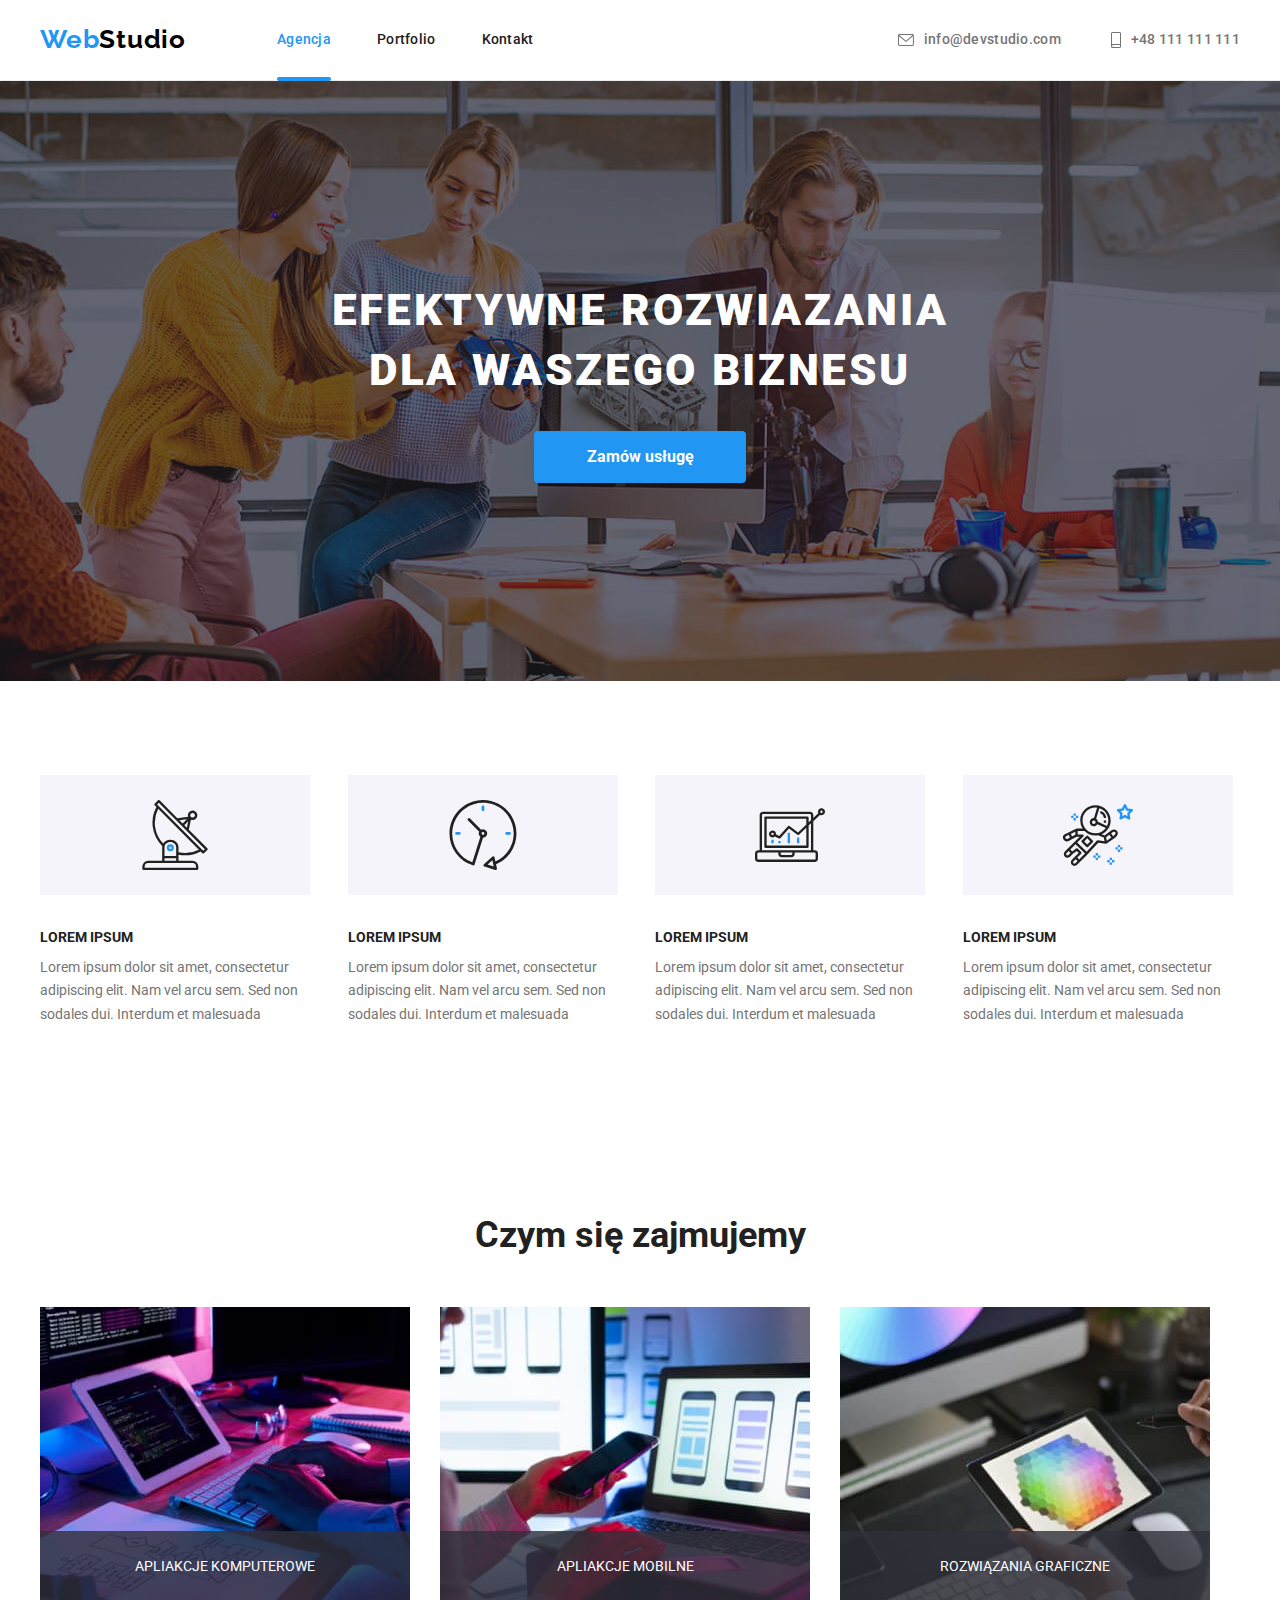
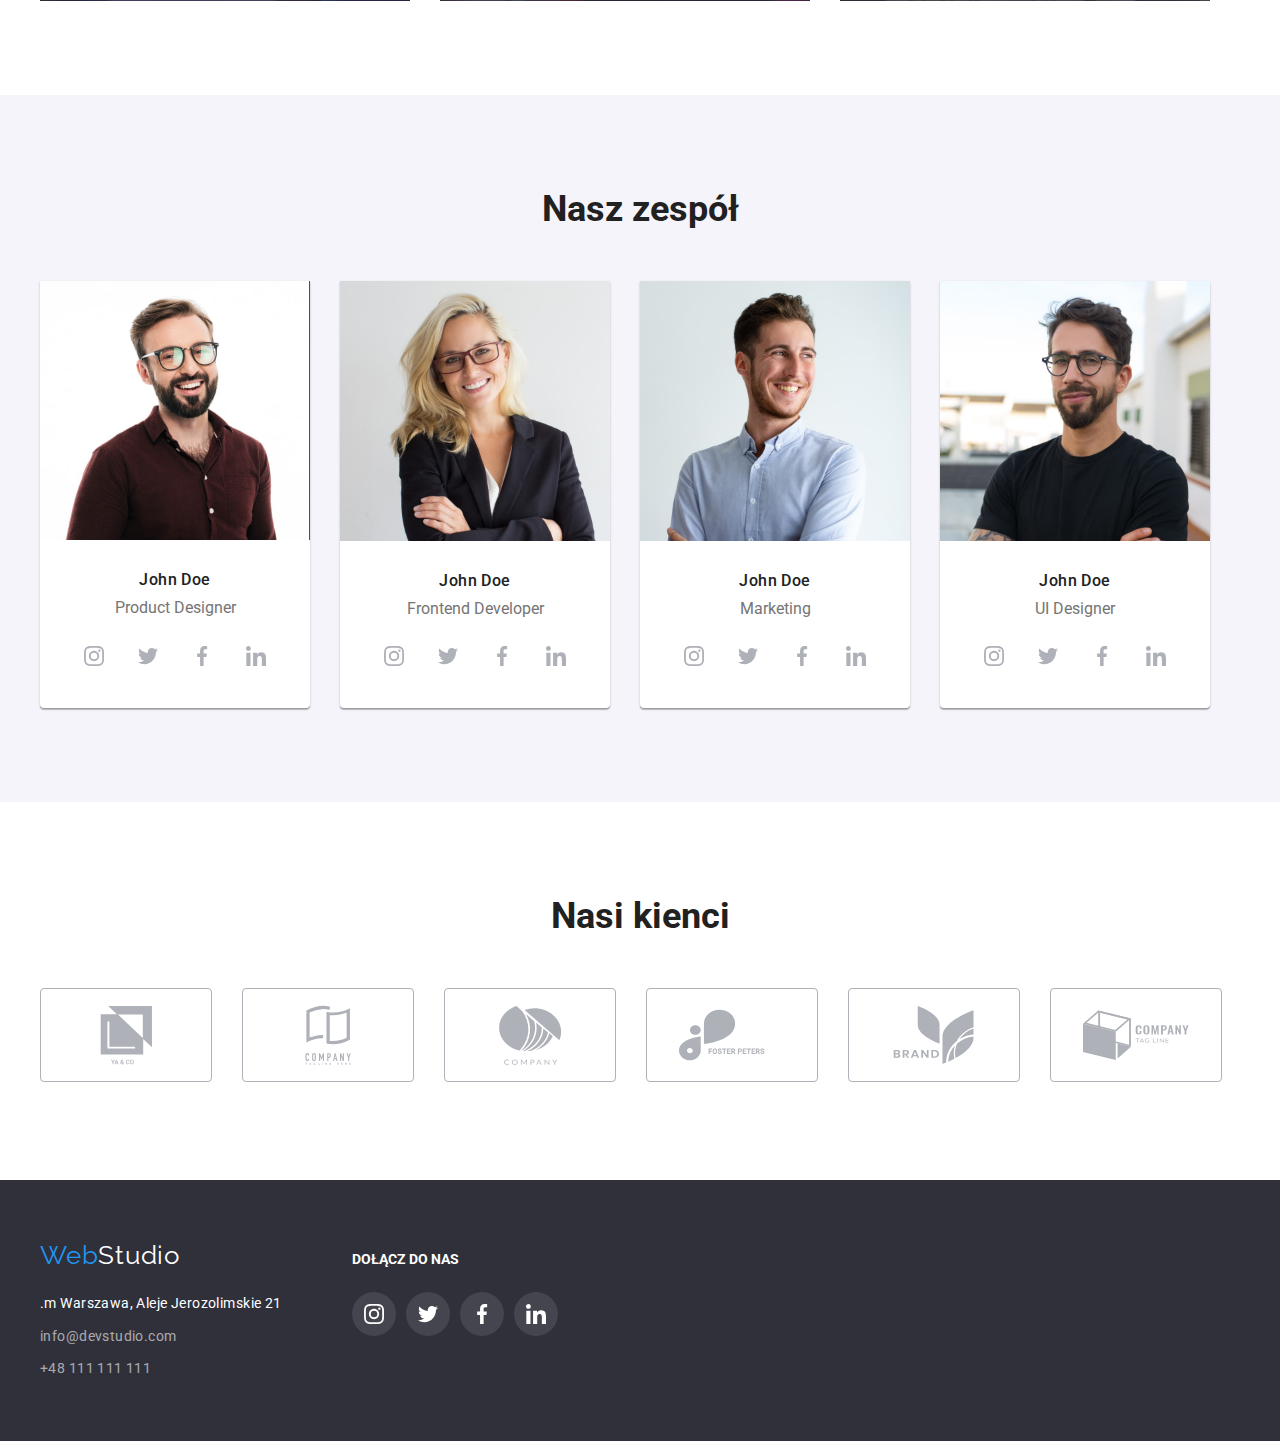
==== index.html @ 59abcddb "add files" ====
<!DOCTYPE html>
<html lang="pl">
  <head>
    <meta charset="UTF-8" />
    <meta http-equiv="X-UA-Compatible" content="IE=edge" />
    <meta name="viewport" content="width=device-width, initial-scale=1.0" />
    <title>Studio</title>
    <link rel="preconnect" href="https://fonts.googleapis.com" />
    <link rel="preconnect" href="https://fonts.gstatic.com" crossorigin />
    <link
      href="https://fonts.googleapis.com/css2?family=Raleway:ital,wght@0,700;1,700&family=Roboto:ital,wght@0,400;0,500;0,700;0,900;1,400;1,500;1,700;1,900&display=swap"
      rel="stylesheet"
    />
    <link
      rel="stylesheet"
      href="https://cdnjs.cloudflare.com/ajax/libs/modern-normalize/1.1.0/modern-normalize.css"
      integrity="sha512-Y0MM+V6ymRKN2zStTqzQ227DWhhp4Mzdo6gnlRnuaNCbc+YN/ZH0sBCLTM4M0oSy9c9VKiCvd4Jk44aCLrNS5Q=="
      crossorigin="anonymous"
      referrerpolicy="no-referrer"
    />
    <link rel="stylesheet" href="./css/styles.css" />
  </head>
  <body>
    <header class="header">
      <div class="container">
        <section class="header-section">
          <a href="./index.html" class="header-logo"
            ><span class="logo-blue">Web</span>Studio</a
          >
          <nav>
            <ul class="nav-list">
              <li>
                <a href="./index.html" class="nav-links active-page">Agencja</a>
              </li>
              <li>
                <a href="./potrfolio.html" class="nav-links">Portfolio</a>
              </li>
              <li><a href="#" class="nav-links">Kontakt</a></li>
            </ul>
          </nav>
          <ul class="contact-list">
            <li>
              <a class="header-contact" href="mailto:info@devstudio.com">
                <svg width="16" height="12" class="contact-icon">
                  <use href="./images/icons.svg#icon-envelope"></use>
                </svg>
                info@devstudio.com</a
              >
            </li>
            <li>
              <a class="header-contact" href="tel:+48111111111">
                <svg width="10" height="16" class="contact-icon">
                  <use href="./images/icons.svg#icon-smartphone"></use>
                </svg>
                +48 111 111 111</a
              >
            </li>
          </ul>
        </section>
      </div>
    </header>
    <main>
      <section class="page-title">
        <div class="container">
          <h1 class="title">Efektywne rozwiazania dla waszego biznesu</h1>
          <button type="button" class="main-button" data-modal-open>
            Zamów usługę
          </button>
        </div>
      </section>
      <section class="advantages-section section">
        <div class="container">
          <ul>
            <li>
              <svg width="70" height="70" class="advantages-icon">
                <use href="./images/icons.svg#icon-antenna"></use>
              </svg>
              <h3>LOREM IPSUM</h3>
              <p>
                Lorem ipsum dolor sit amet, consectetur adipiscing elit. Nam vel
                arcu sem. Sed non sodales dui. Interdum et malesuada
              </p>
            </li>
            <li>
              <svg width="70" height="70" class="advantages-icon">
                <use href="./images/icons.svg#icon-clock"></use>
              </svg>
              <h3>LOREM IPSUM</h3>
              <p>
                Lorem ipsum dolor sit amet, consectetur adipiscing elit. Nam vel
                arcu sem. Sed non sodales dui. Interdum et malesuada
              </p>
            </li>
            <li>
              <svg width="70" height="70" class="advantages-icon">
                <use href="./images/icons.svg#icon-diagram"></use>
              </svg>
              <h3>LOREM IPSUM</h3>
              <p>
                Lorem ipsum dolor sit amet, consectetur adipiscing elit. Nam vel
                arcu sem. Sed non sodales dui. Interdum et malesuada
              </p>
            </li>
            <li>
              <svg width="70" height="70" class="advantages-icon">
                <use href="./images/icons.svg#icon-astronaut"></use>
              </svg>
              <h3>LOREM IPSUM</h3>
              <p>
                Lorem ipsum dolor sit amet, consectetur adipiscing elit. Nam vel
                arcu sem. Sed non sodales dui. Interdum et malesuada
              </p>
            </li>
          </ul>
        </div>
      </section>
      <section class="service-section section">
        <div class="container">
          <h2>Czym się zajmujemy</h2>
          <ul>
            <li>
              <img
                src="./images/img.jpg"
                alt="Biurko programisty z klawiaturą i tabletem"
              />
              <p>Apliakcje komputerowe</p>
            </li>
            <li>
              <img
                src="./images/img2.jpg"
                alt="Stanowisko programaisty z smartfonem i laptopem"
              />
              <p>Apliakcje mobilne</p>
            </li>
            <li>
              <img
                src="./images/img3.jpg"
                alt="Biurko programisty z tabletem graficznym"
              />
              <p>Rozwiązania graficzne</p>
            </li>
          </ul>
        </div>
      </section>
      <section class="team-section section">
        <div class="container">
          <h2>Nasz zespół</h2>
          <ul class="team-members">
            <li>
              <figure>
                <img src="./images/img4.jpg" alt="Stockowe zdjęcie mężczyzny" />
                <figcaption>
                  <h4>John Doe</h4>
                  <p>Product Designer</p>
                  <ul class="social-icon">
                    <li>
                      <svg width="20" height="20">
                        <use href="./images/icons.svg#icon-instagram"></use>
                      </svg>
                    </li>
                    <li>
                      <svg width="20" height="20">
                        <use href="./images/icons.svg#icon-twitter"></use>
                      </svg>
                    </li>
                    <li>
                      <svg width="20" height="20">
                        <use href="./images/icons.svg#icon-facebook"></use>
                      </svg>
                    </li>
                    <li>
                      <svg width="20" height="20">
                        <use href="./images/icons.svg#icon-linkedin"></use>
                      </svg>
                    </li>
                  </ul>
                </figcaption>
              </figure>
            </li>
            <li>
              <figure>
                <img src="./images/img5.jpg" alt="Stockowe zdjęcie kobiety" />
                <figcaption>
                  <h4>John Doe</h4>
                  <p>Frontend Developer</p>
                  <ul class="social-icon">
                    <li>
                      <svg width="20" height="20">
                        <use href="./images/icons.svg#icon-instagram"></use>
                      </svg>
                    </li>
                    <li>
                      <svg width="20" height="20">
                        <use href="./images/icons.svg#icon-twitter"></use>
                      </svg>
                    </li>
                    <li>
                      <svg width="20" height="20">
                        <use href="./images/icons.svg#icon-facebook"></use>
                      </svg>
                    </li>
                    <li>
                      <svg width="20" height="20">
                        <use href="./images/icons.svg#icon-linkedin"></use>
                      </svg>
                    </li>
                  </ul>
                </figcaption>
              </figure>
            </li>
            <li>
              <figure>
                <img src="./images/img6.jpg" alt="Stockowe zdjęcie mężczyzny" />
                <figcaption>
                  <h4>John Doe</h4>
                  <p>Marketing</p>
                  <ul class="social-icon">
                    <li>
                      <svg width="20" height="20">
                        <use href="./images/icons.svg#icon-instagram"></use>
                      </svg>
                    </li>
                    <li>
                      <svg width="20" height="20">
                        <use href="./images/icons.svg#icon-twitter"></use>
                      </svg>
                    </li>
                    <li>
                      <svg width="20" height="20">
                        <use href="./images/icons.svg#icon-facebook"></use>
                      </svg>
                    </li>
                    <li>
                      <svg width="20" height="20">
                        <use href="./images/icons.svg#icon-linkedin"></use>
                      </svg>
                    </li>
                  </ul>
                </figcaption>
              </figure>
            </li>
            <li>
              <figure>
                <img src="./images/img7.jpg" alt="Stockowe zdjęcie mężczyzny" />
                <figcaption>
                  <h4>John Doe</h4>
                  <p>UI Designer</p>
                  <ul class="social-icon">
                    <li>
                      <svg width="20" height="20">
                        <use href="./images/icons.svg#icon-instagram"></use>
                      </svg>
                    </li>
                    <li>
                      <svg width="20" height="20">
                        <use href="./images/icons.svg#icon-twitter"></use>
                      </svg>
                    </li>
                    <li>
                      <svg width="20" height="20">
                        <use href="./images/icons.svg#icon-facebook"></use>
                      </svg>
                    </li>
                    <li>
                      <svg width="20" height="20">
                        <use href="./images/icons.svg#icon-linkedin"></use>
                      </svg>
                    </li>
                  </ul>
                </figcaption>
              </figure>
            </li>
          </ul>
        </div>
      </section>
      <section class="client-section section">
        <div class="container">
          <h2>Nasi kienci</h2>
          <ul>
            <li>
              <svg width="106" height="60" class="client-icon">
                <use href="./images/icons.svg#icon-client1"></use>
              </svg>
            </li>
            <li>
              <svg width="106" height="60" class="client-icon">
                <use href="./images/icons.svg#icon-client2"></use>
              </svg>
            </li>
            <li>
              <svg width="106" height="60" class="client-icon">
                <use href="./images/icons.svg#icon-client3"></use>
              </svg>
            </li>
            <li>
              <svg width="106" height="60" class="client-icon">
                <use href="./images/icons.svg#icon-client4"></use>
              </svg>
            </li>
            <li>
              <svg width="106" height="60" class="client-icon">
                <use href="./images/icons.svg#icon-client5"></use>
              </svg>
            </li>
            <li>
              <svg width="106" height="60" class="client-icon">
                <use href="./images/icons.svg#icon-client6"></use>
              </svg>
            </li>
          </ul>
        </div>
      </section>
    </main>
    <footer class="footer">
      <div class="container">
        <ul class="footer-items">
          <li>
            <a href="/index.html" class="footer-logo"
              ><span class="logo-blue">Web</span>Studio</a
            >
            <address>
              <p>.m Warszawa, Aleje Jerozolimskie 21</p>
              <p>
                <a class="footer-link" href="mailto:info@devstudio.com"
                  >info@devstudio.com</a
                >
              </p>
              <p>
                <a class="footer-link" href="tel:+48111111111"
                  >+48 111 111 111</a
                >
              </p>
            </address>
          </li>
          <li>
            <h5>Dołącz do nas</h5>
            <ul class="footer-icon">
              <li>
                <svg width="20" height="20">
                  <use href="./images/icons.svg#icon-instagram"></use>
                </svg>
              </li>
              <li>
                <svg width="20" height="20">
                  <use href="./images/icons.svg#icon-twitter"></use>
                </svg>
              </li>
              <li>
                <svg width="20" height="20">
                  <use href="./images/icons.svg#icon-facebook"></use>
                </svg>
              </li>
              <li>
                <svg width="20" height="20">
                  <use href="./images/icons.svg#icon-linkedin"></use>
                </svg>
              </li>
            </ul>
          </li>
        </ul>
      </div>
    </footer>
    <div class="backdrop is-hidden" data-modal>
      <div class="modal">
        <button type="button" class="modal-close" data-modal-close>
          &#10006
        </button>
      </div>
    </div>
    <script src="./js/modal.js"></script>
  </body>
</html>
---- css/styles.css ----
* {
  box-sizing: content-box;
}

:root {
  --main-color: #212121;
  --active-color: #2196f3;
  --bg-color: #2f303a;
  --button-color: #f5f4fa;
  --p-color: #757575;
  --section-color: #f5f4fa;
  --border-color: #ececec;
  --card-bg: #fff;
  --text-color: #fff;
  --pic-border: #eeeeee;
  --logo-color: #000;
  --contact-color: rgba(255, 255, 255, 0.6);
  --icon-color: #afb1b8;
}

body {
  font-family: "Roboto", sans-serif;
  color: var(--main-color);
  font-size: 16px;
}

ul {
  padding: 0;
  margin: 0;
  list-style: none;
}

h1,
h2,
h3,
h4,
p {
  margin: 0;
}

.container {
  max-width: 1200px;
  margin: 0 auto;
  padding: 0 15px;
}

.section {
  padding-top: 94px;
  padding-bottom: 94px;
}

/* header start */

.header {
  border-bottom: 1px solid var(--border-color);
}

.header-section {
  display: flex;
  align-items: center;
  justify-content: space-between;
  padding: 24px 0 25px;
}

.header-logo {
  font-family: "Raleway", sans-serif;
  color: var(--logo-color);
  text-decoration: none;
  font-weight: 700;
  font-size: 26px;
  line-height: 1.2;
  letter-spacing: 0.03em;
  flex-grow: 1;
}
.logo-blue {
  color: #2196f3;
}

.nav-list {
  display: flex;
  flex-grow: 1;
}

.nav-list li:not(:last-child) {
  padding-right: 46px;
}

.nav-links {
  text-decoration: none;
  color: inherit;
  font-weight: 500;
  font-size: 14px;
  line-height: 1.17;
  letter-spacing: 0.02em;
}

.nav-links:hover,
.nav-links:focus {
  color: var(--active-color);
  cursor: pointer;
  transition: color 250ms cubic-bezier(0.4, 0, 0.2, 1);
}

.contact-list {
  text-align: right;
  flex-grow: 4;
  display: flex;
  justify-content: flex-end;
}

.contact-list li:not(:last-child) {
  padding-right: 50px;
}

.header-contact {
  text-decoration: none;
  color: var(--p-color);
  font-weight: 500;
  font-size: 14px;
  line-height: 1.17;
  letter-spacing: 0.02em;
  fill: var(--p-color);
  display: flex;
  align-items: center;
}

.contact-icon {
  padding-right: 10px;
}

.header-contact:hover,
.header-contact:focus {
  fill: var(--active-color);
  color: var(--active-color);
  transition: color 250ms cubic-bezier(0.4, 0, 0.2, 1),
    fill 250ms cubic-bezier(0.4, 0, 0.2, 1);
}

.active-page {
  color: var(--active-color);
  position: relative;
}

.active-page::after {
  display: block;
  content: "";
  width: 100%;
  height: 4px;
  background-color: var(--active-color);
  border-radius: 2px;
  position: absolute;
  top: 46px;
}

/* header end */

/* footer start */
.footer {
  background-color: var(--bg-color);
  color: var(--text-color);
  font-size: 14px;
  line-height: 1.71;
}

.footer-items {
  display: flex;
  align-items: baseline;
  gap: 70px;
}

.footer-items h5 {
  text-transform: uppercase;
  font-weight: 700;
  font-size: 14px;
  margin-bottom: 20px;
}

.footer-logo {
  display: block;
  text-decoration: none;
  color: var(--text-color);
  font-family: "Raleway", sans-serif;
  font-size: 26px;
  line-height: 1.2;
  letter-spacing: 0.03em;
  padding-top: 60px;
}

.footer address {
  font-style: normal;
  letter-spacing: 0.03em;
  padding-top: 20px;
  padding-bottom: 60px;
}

.footer-link {
  text-decoration: none;
  color: var(--contact-color);
  display: block;
  padding-top: 9px;
}

.footer-link:hover,
.footer-link:focus {
  color: var(--active-color);
  transition: color 250ms cubic-bezier(0.4, 0, 0.2, 1);
}

.footer-icon {
  display: flex;
  gap: 10px;
}

.footer-icon li {
  display: flex;
  gap: 10px;
  fill: var(--card-bg);
  padding: 12px;
  border: 0px solid rgba(255, 255, 255, 0.1);
  background-color: rgba(255, 255, 255, 0.1);
  border-radius: 50%;
}

.footer-icon li:hover,
.footer-icon li:active {
  border: 0px solid var(--active-color);
  border-radius: 50%;
  background-color: #2196f3;
  fill: var(--card-bg);
  transition: background-color 250ms cubic-bezier(0.4, 0, 0.2, 1);
}

/* footer end */

/* index main start */
.page-title {
  background-color: var(--bg-color);
  background-image: linear-gradient(
      to top,
      rgba(47, 48, 58, 0.4),
      rgba(47, 48, 58, 0.4)
    ),
    url(../images/bgimg.jpg);

  background-repeat: no-repeat;
  background-position: center;
  height: 600px;
}

.title {
  color: var(--text-color);
  text-align: center;
  font-weight: 900;
  font-size: 44px;
  line-height: 1.36;
  text-transform: uppercase;
  letter-spacing: 0.06em;
  max-width: 700px;
  margin: 0 auto 30px;
  padding-top: 200px;
}

.main-button {
  display: block;
  background-color: var(--active-color);
  color: var(--text-color);
  font: inherit;
  height: 50px;
  width: 200px;
  font-weight: 700;
  cursor: pointer;
  margin: 0 auto;
  border-radius: 4px;
  border: 0;
}

.advantages-section h3 {
  font-weight: 700;
  font-size: 14px;
  line-height: 1.14;
  margin-bottom: 10px;
}

.advantages-section p {
  font-size: 14px;
  line-height: 1.71;
  color: var(--p-color);
}

.advantages-section ul {
  display: flex;
  gap: 30px;
}

.advantages-section li {
  flex-basis: calc((100% - 90px) / 4);
}

.advantages-icon {
  background-color: var(--button-color);
  margin-bottom: 30px;
  padding: 25px 100px;
}

.service-section h2 {
  text-align: center;
  font-weight: 700;
  font-size: 36px;
  line-height: 1.16;
  margin-bottom: 50px;
}

.service-section ul {
  display: flex;
  margin: 0;
  gap: 30px;
}

.service-section img {
  display: block;
  max-width: 370px;
}

.service-section li {
  flex-basis: calc((100%-60px) / 3);
  position: relative;
}

.service-section p {
  position: absolute;
  background-color: rgba(47, 48, 58, 0.8);
  color: var(--card-bg);
  bottom: 0;
  left: 50%;
  width: 100%;
  transform: translate(-50%);
  text-transform: uppercase;
  font-size: 14px;
  padding: 27px 0;
  text-align: center;
}

.team-section {
  background-color: var(--section-color);
}

.team-section img {
  display: block;
  max-width: 270px;
}

.team-section h2 {
  text-align: center;
  font-weight: 700;
  font-size: 36px;
  line-height: 1.16;
  margin-bottom: 50px;
}

.team-members {
  display: flex;
  gap: 30px;
}

.team-section figure {
  margin: 0;
  background-color: var(--card-bg);
  text-align: center;
  box-shadow: 0px 1px 3px rgba(0, 0, 0, 0.12), 0px 1px 1px rgba(0, 0, 0, 0.14),
    0px 2px 1px rgba(0, 0, 0, 0.2);
  border-radius: 0px 0px 4px 4px;
}

.team-section figcaption {
  padding: 30px 0;
}

.team-section h4 {
  font-weight: 500;
  line-height: 1.19;
  letter-spacing: 0.03em;
  padding-bottom: 10px;
}

.team-section p {
  color: var(--p-color);
}

.social-icon {
  display: flex;
  gap: 10px;
  justify-content: center;
  margin-top: 16px;
}

.social-icon li {
  height: 20px;
  width: 20px;
  fill: var(--icon-color);
  padding: 12px;
}

.social-icon li:hover,
.social-icon li:active {
  border: 0px solid var(--active-color);
  border-radius: 50%;
  background-color: #2196f3;
  fill: var(--card-bg);
  transition: fill 250ms cubic-bezier(0.4, 0, 0.2, 1),
    background-color 250ms cubic-bezier(0.4, 0, 0.2, 1);
}

.client-section h2 {
  text-align: center;
  font-weight: 700;
  font-size: 36px;
  line-height: 1.16;
  margin-bottom: 50px;
}

.client-section ul {
  display: flex;
  gap: 30px;
}

.client-icon {
  border: 1px solid var(--icon-color);
  border-radius: 4px;
  height: 60px;
  width: 106px;
  padding: 16px 32px;
  fill: var(--icon-color);
}

.client-icon:hover,
.client-icon:focus {
  border-color: var(--active-color);
  fill: var(--active-color);
  cursor: pointer;
  transition: fill 250ms cubic-bezier(0.4, 0, 0.2, 1),
    border-color 250ms cubic-bezier(0.4, 0, 0.2, 1);
}

.modal {
  height: 581px;
  width: 528px;
  background-color: var(--card-bg);
  display: block;
  margin: auto;
  position: fixed;
  left: 50%;
  top: 50%;
  transform: translate(-50%, -50%);
  border-radius: 4px;
}

.backdrop {
  background-color: rgba(0, 0, 0, 0.1);
  width: 100%;
  height: 100%;
  position: fixed;
  display: block;
  margin: auto;
  position: fixed;
  left: 0;
  top: 0;
  visibility: visible;
  opacity: 1;
  transform: scale(100%);
  transition-property: visibility, opacity, transform;
  transition-duration: 100ms;
  transition-timing-function: ease;
}

.is-hidden {
  pointer-events: none;
  visibility: hidden;
  opacity: 0;
  transform: scale(50%);
  transition-property: visibility, opacity, transform;
  transition-duration: 100ms;
  transition-timing-function: ease;
}

.modal-close {
  background-color: var(--card-bg);
  border-radius: 50%;
  border: 1px solid rgba(0, 0, 0, 0.1);
  padding: 0px;
  position: fixed;
  top: 8px;
  right: 8px;
  cursor: pointer;
  width: 28px;
  height: 28px;
  font-size: 13px;
}

/* index end */

/* portfolio start */

.filters {
  display: flex;
  justify-content: center;
  margin-bottom: 50px;
}

.filters button {
  background-color: var(--button-color);
  font-size: 16px;
  font-family: inherit;
  font-weight: 500;
  line-height: 1.62;
  cursor: pointer;
  border-radius: 4px;
  border: 0;
  padding: 6px 22px;
}

.filters li:not(:last-child) {
  margin-right: 8px;
}

.filters button:hover,
.filters button:focus {
  background-color: var(--active-color);
  color: var(--text-color);
  box-shadow: 0px 4px 4px rgba(0, 0, 0, 0.25);
  cursor: pointer;
  transition: color 250ms cubic-bezier(0.4, 0, 0.2, 1),
    background-color 250ms cubic-bezier(0.4, 0, 0.2, 1),
    box-shadow 250ms cubic-bezier(0.4, 0, 0.2, 1);
}

.projects-section figure {
  margin: 0;
  position: relative;
  overflow: hidden;
}

.projects-section figure:hover,
.projects-section figure:active {
  box-shadow: 0px 1px 1px rgba(0, 0, 0, 0.12), 0px 4px 4px rgba(0, 0, 0, 0.06),
    1px 4px 6px rgba(0, 0, 0, 0.16);
  transition: box-shadow 250ms cubic-bezier(0.4, 0, 0.2, 1);
}

.projects-section figcaption {
  padding: 20px 24px;
  border-left: 1px solid var(--pic-border);
  border-right: 1px solid var(--pic-border);
  border-bottom: 1px solid var(--pic-border);
  z-index: 5;
  position: relative;
  background-color: var(--card-bg);
}

.projects-section img {
  display: block;
  width: 100%;
}

.projects-section ul {
  display: flex;
  flex-wrap: wrap;
  gap: 30px;
}

.projects-section li {
  flex-basis: calc((100% - 60px) / 3);
}

.projects-section h4 {
  font-size: 18px;
  font-weight: 700;
  line-height: 2;
  letter-spacing: 0.06em;
}

.project-type {
  color: var(--p-color);
  line-height: 1.88;
}

.project-description {
  position: absolute;
  height: 100%;
  background-color: rgba(33, 150, 243, 0.9);
  color: #fff;
  line-height: 1.56;
  letter-spacing: 0.03em;
  font-size: 18px;
  padding: 49px 45px 49px 24px;
  transform: translateY(0);
  transition-property: transform;
  transition-duration: 250ms;
  transition-timing-function: cubic-bezier(0.4, 0, 0.2, 1);
  z-index: 3;
}

.projects-section figure:hover .project-description {
  transform: translateY(-408px);
}
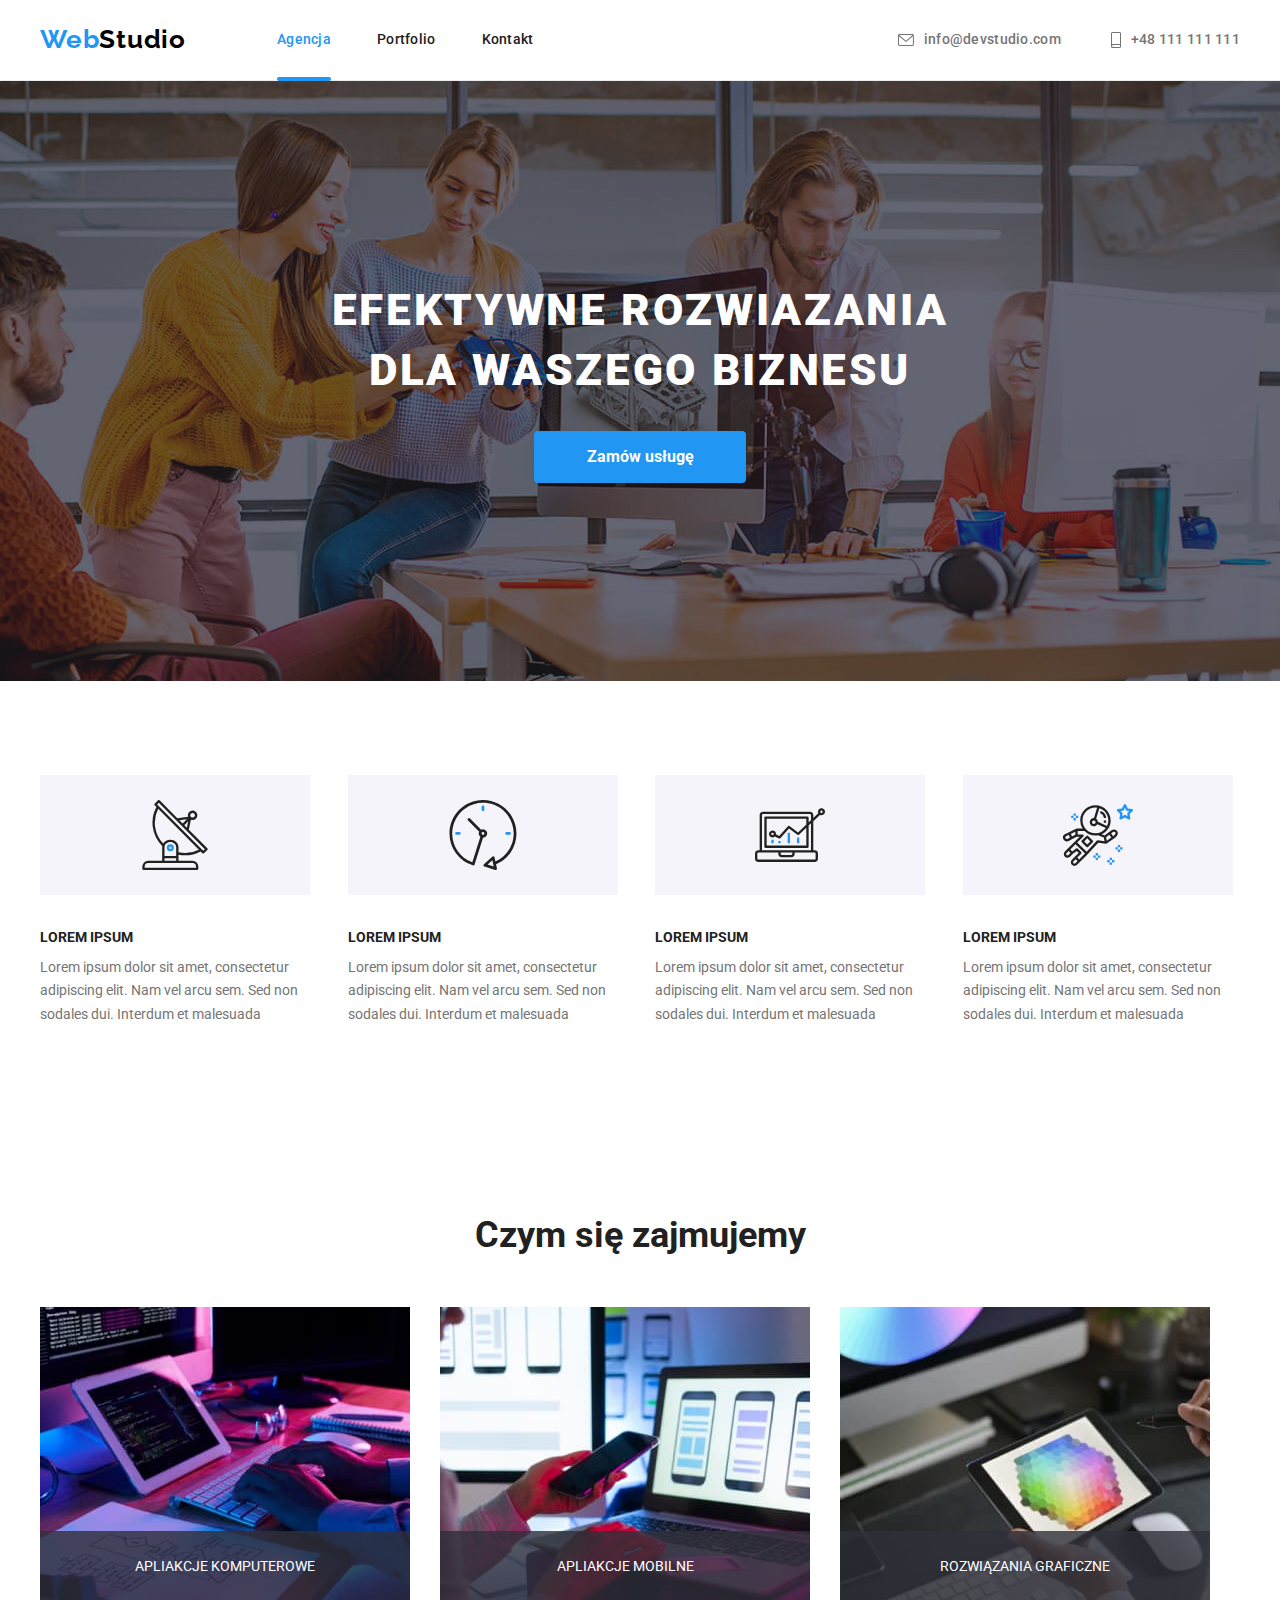
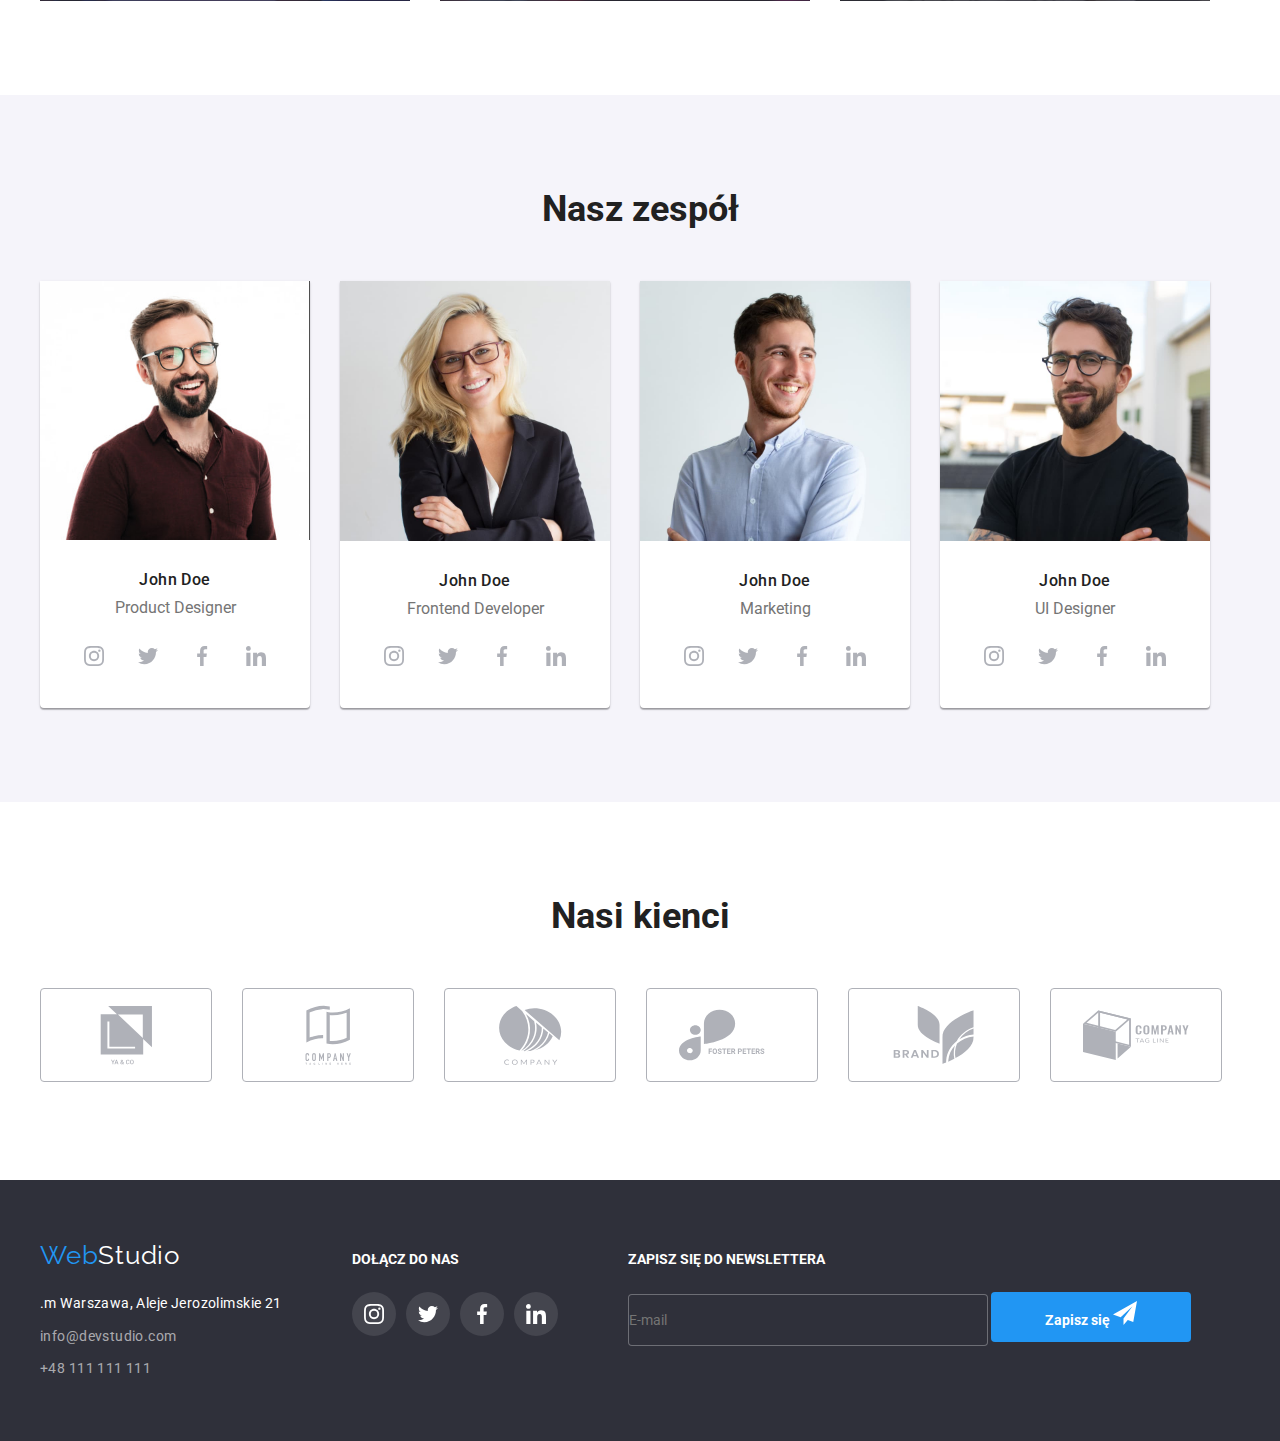
==== commit d28a151d: "update" ====
--- a/index.html
+++ b/index.html
@@ -357,13 +357,32 @@
               </li>
             </ul>
           </li>
+          <li>
+            <form>
+              <label>
+                <h5>Zapisz się do newslettera</h5>
+                <input
+                  class="newsletter-input"
+                  type="email"
+                  name="newsletter"
+                  placeholder="E-mail"
+                />
+              </label>
+              <button class="newsletter-button" type="submit">
+                Zapisz się
+                <svg class="newsletter-icon" width="24" height="24">
+                  <use href="./images/icons.svg#icon-send"></use>
+                </svg>
+              </button>
+            </form>
+          </li>
         </ul>
       </div>
     </footer>
     <div class="backdrop is-hidden" data-modal>
       <div class="modal">
         <button type="button" class="modal-close" data-modal-close>
-          &#10006
+          &#10006;
         </button>
       </div>
     </div>
--- a/css/styles.css
+++ b/css/styles.css
@@ -16,6 +16,11 @@
   --logo-color: #000;
   --contact-color: rgba(255, 255, 255, 0.6);
   --icon-color: #afb1b8;
+  --backdrop-color: rgba(0, 0, 0, 0.1);
+  --description-bg: rgba(33, 150, 243, 0.9);
+  --service-bg: rgba(47, 48, 58, 0.8);
+  --footer-icon-bg: rgba(255, 255, 255, 0.1);
+  --bg-gradient: rgba(47, 48, 58, 0.4);
 }
 
 body {
@@ -63,6 +68,7 @@
 }
 
 .header-logo {
+  flex-grow: 1;
   font-family: "Raleway", sans-serif;
   color: var(--logo-color);
   text-decoration: none;
@@ -70,10 +76,10 @@
   font-size: 26px;
   line-height: 1.2;
   letter-spacing: 0.03em;
-  flex-grow: 1;
-}
+}
+
 .logo-blue {
-  color: #2196f3;
+  color: var(--active-color);
 }
 
 .nav-list {
@@ -92,20 +98,20 @@
   font-size: 14px;
   line-height: 1.17;
   letter-spacing: 0.02em;
+  transition: color 250ms cubic-bezier(0.4, 0, 0.2, 1);
 }
 
 .nav-links:hover,
 .nav-links:focus {
   color: var(--active-color);
   cursor: pointer;
-  transition: color 250ms cubic-bezier(0.4, 0, 0.2, 1);
 }
 
 .contact-list {
+  display: flex;
   text-align: right;
+  justify-content: flex-end;
   flex-grow: 4;
-  display: flex;
-  justify-content: flex-end;
 }
 
 .contact-list li:not(:last-child) {
@@ -113,6 +119,8 @@
 }
 
 .header-contact {
+  display: flex;
+  align-items: center;
   text-decoration: none;
   color: var(--p-color);
   font-weight: 500;
@@ -120,8 +128,8 @@
   line-height: 1.17;
   letter-spacing: 0.02em;
   fill: var(--p-color);
-  display: flex;
-  align-items: center;
+  transition: color 250ms cubic-bezier(0.4, 0, 0.2, 1),
+    fill 250ms cubic-bezier(0.4, 0, 0.2, 1);
 }
 
 .contact-icon {
@@ -132,8 +140,6 @@
 .header-contact:focus {
   fill: var(--active-color);
   color: var(--active-color);
-  transition: color 250ms cubic-bezier(0.4, 0, 0.2, 1),
-    fill 250ms cubic-bezier(0.4, 0, 0.2, 1);
 }
 
 .active-page {
@@ -142,24 +148,54 @@
 }
 
 .active-page::after {
+  position: absolute;
+  top: 46px;
   display: block;
   content: "";
   width: 100%;
   height: 4px;
   background-color: var(--active-color);
   border-radius: 2px;
-  position: absolute;
-  top: 46px;
+}
+
+.newsletter-input {
+  width: 358px;
+  height: 50px;
+  padding: 0;
+  color: var(--contact-color);
+  background-color: var(--bg-color);
+  border: 1px solid rgba(255, 255, 255, 0.3);
+  border-radius: 4px;
+}
+
+.newsletter-button {
+  display: inline-block;
+  background-color: var(--active-color);
+  color: var(--text-color);
+  font: inherit;
+  height: 50px;
+  width: 200px;
+  font-weight: 700;
+  padding: 0;
+  margin: 0 auto;
+  border-radius: 4px;
+  border: 0;
+  cursor: pointer;
+}
+
+.newsletter-icon {
+  padding: ;
+  fill: var(--text-color);
 }
 
 /* header end */
 
 /* footer start */
 .footer {
-  background-color: var(--bg-color);
   color: var(--text-color);
   font-size: 14px;
   line-height: 1.71;
+  background-color: var(--bg-color);
 }
 
 .footer-items {
@@ -169,41 +205,41 @@
 }
 
 .footer-items h5 {
+  margin-bottom: 20px;
   text-transform: uppercase;
   font-weight: 700;
   font-size: 14px;
-  margin-bottom: 20px;
 }
 
 .footer-logo {
   display: block;
+  padding-top: 60px;
   text-decoration: none;
   color: var(--text-color);
   font-family: "Raleway", sans-serif;
   font-size: 26px;
   line-height: 1.2;
   letter-spacing: 0.03em;
-  padding-top: 60px;
 }
 
 .footer address {
+  padding-top: 20px;
+  padding-bottom: 60px;
   font-style: normal;
   letter-spacing: 0.03em;
-  padding-top: 20px;
-  padding-bottom: 60px;
 }
 
 .footer-link {
+  display: block;
+  padding-top: 9px;
+  color: var(--contact-color);
   text-decoration: none;
-  color: var(--contact-color);
-  display: block;
-  padding-top: 9px;
+  transition: color 250ms cubic-bezier(0.4, 0, 0.2, 1);
 }
 
 .footer-link:hover,
 .footer-link:focus {
   color: var(--active-color);
-  transition: color 250ms cubic-bezier(0.4, 0, 0.2, 1);
 }
 
 .footer-icon {
@@ -214,40 +250,38 @@
 .footer-icon li {
   display: flex;
   gap: 10px;
-  fill: var(--card-bg);
   padding: 12px;
-  border: 0px solid rgba(255, 255, 255, 0.1);
-  background-color: rgba(255, 255, 255, 0.1);
+  fill: var(--text-color);
+  background-color: var(--footer-icon-bg);
   border-radius: 50%;
+  transition: background-color 250ms cubic-bezier(0.4, 0, 0.2, 1);
 }
 
 .footer-icon li:hover,
 .footer-icon li:active {
-  border: 0px solid var(--active-color);
-  border-radius: 50%;
-  background-color: #2196f3;
-  fill: var(--card-bg);
-  transition: background-color 250ms cubic-bezier(0.4, 0, 0.2, 1);
+  background-color: var(--active-color);
 }
 
 /* footer end */
 
 /* index main start */
 .page-title {
+  height: 600px;
   background-color: var(--bg-color);
   background-image: linear-gradient(
       to top,
-      rgba(47, 48, 58, 0.4),
-      rgba(47, 48, 58, 0.4)
+      var(--bg-gradient),
+      var(--bg-gradient)
     ),
     url(../images/bgimg.jpg);
-
   background-repeat: no-repeat;
   background-position: center;
-  height: 600px;
 }
 
 .title {
+  max-width: 700px;
+  margin: 0 auto 30px;
+  padding-top: 200px;
   color: var(--text-color);
   text-align: center;
   font-weight: 900;
@@ -255,30 +289,27 @@
   line-height: 1.36;
   text-transform: uppercase;
   letter-spacing: 0.06em;
-  max-width: 700px;
-  margin: 0 auto 30px;
-  padding-top: 200px;
 }
 
 .main-button {
   display: block;
-  background-color: var(--active-color);
-  color: var(--text-color);
-  font: inherit;
   height: 50px;
   width: 200px;
-  font-weight: 700;
-  cursor: pointer;
   margin: 0 auto;
+  font: inherit;
+  color: var(--text-color);
+  font-weight: 700;
+  background-color: var(--active-color);
   border-radius: 4px;
   border: 0;
+  cursor: pointer;
 }
 
 .advantages-section h3 {
+  margin-bottom: 10px;
   font-weight: 700;
   font-size: 14px;
   line-height: 1.14;
-  margin-bottom: 10px;
 }
 
 .advantages-section p {
@@ -297,22 +328,21 @@
 }
 
 .advantages-icon {
-  background-color: var(--button-color);
   margin-bottom: 30px;
   padding: 25px 100px;
+  background-color: var(--button-color);
 }
 
 .service-section h2 {
+  margin-bottom: 50px;
   text-align: center;
   font-weight: 700;
   font-size: 36px;
   line-height: 1.16;
-  margin-bottom: 50px;
 }
 
 .service-section ul {
   display: flex;
-  margin: 0;
   gap: 30px;
 }
 
@@ -322,22 +352,21 @@
 }
 
 .service-section li {
+  position: relative;
   flex-basis: calc((100%-60px) / 3);
-  position: relative;
 }
 
 .service-section p {
   position: absolute;
-  background-color: rgba(47, 48, 58, 0.8);
+  bottom: 0;
+  left: 0;
+  width: 370px;
+  padding: 27px 0;
   color: var(--card-bg);
-  bottom: 0;
-  left: 50%;
-  width: 100%;
-  transform: translate(-50%);
   text-transform: uppercase;
+  text-align: center;
   font-size: 14px;
-  padding: 27px 0;
-  text-align: center;
+  background-color: var(--service-bg);
 }
 
 .team-section {
@@ -350,11 +379,11 @@
 }
 
 .team-section h2 {
+  margin-bottom: 50px;
   text-align: center;
   font-weight: 700;
   font-size: 36px;
   line-height: 1.16;
-  margin-bottom: 50px;
 }
 
 .team-members {
@@ -364,8 +393,8 @@
 
 .team-section figure {
   margin: 0;
+  text-align: center;
   background-color: var(--card-bg);
-  text-align: center;
   box-shadow: 0px 1px 3px rgba(0, 0, 0, 0.12), 0px 1px 1px rgba(0, 0, 0, 0.14),
     0px 2px 1px rgba(0, 0, 0, 0.2);
   border-radius: 0px 0px 4px 4px;
@@ -376,10 +405,10 @@
 }
 
 .team-section h4 {
+  padding-bottom: 10px;
   font-weight: 500;
   line-height: 1.19;
   letter-spacing: 0.03em;
-  padding-bottom: 10px;
 }
 
 .team-section p {
@@ -396,26 +425,26 @@
 .social-icon li {
   height: 20px;
   width: 20px;
+  padding: 12px;
   fill: var(--icon-color);
-  padding: 12px;
+  border-radius: 50%;
+  transition: fill 250ms cubic-bezier(0.4, 0, 0.2, 1),
+    background-color 250ms cubic-bezier(0.4, 0, 0.2, 1);
 }
 
 .social-icon li:hover,
 .social-icon li:active {
-  border: 0px solid var(--active-color);
+  fill: var(--card-bg);
   border-radius: 50%;
-  background-color: #2196f3;
-  fill: var(--card-bg);
-  transition: fill 250ms cubic-bezier(0.4, 0, 0.2, 1),
-    background-color 250ms cubic-bezier(0.4, 0, 0.2, 1);
+  background-color: var(--active-color);
 }
 
 .client-section h2 {
+  margin-bottom: 50px;
   text-align: center;
   font-weight: 700;
   font-size: 36px;
   line-height: 1.16;
-  margin-bottom: 50px;
 }
 
 .client-section ul {
@@ -424,76 +453,72 @@
 }
 
 .client-icon {
-  border: 1px solid var(--icon-color);
-  border-radius: 4px;
   height: 60px;
   width: 106px;
   padding: 16px 32px;
   fill: var(--icon-color);
+  border: 1px solid var(--icon-color);
+  border-radius: 4px;
+  transition: fill 250ms cubic-bezier(0.4, 0, 0.2, 1),
+    border-color 250ms cubic-bezier(0.4, 0, 0.2, 1);
 }
 
 .client-icon:hover,
 .client-icon:focus {
+  fill: var(--active-color);
   border-color: var(--active-color);
-  fill: var(--active-color);
   cursor: pointer;
-  transition: fill 250ms cubic-bezier(0.4, 0, 0.2, 1),
-    border-color 250ms cubic-bezier(0.4, 0, 0.2, 1);
 }
 
 .modal {
-  height: 581px;
-  width: 528px;
-  background-color: var(--card-bg);
-  display: block;
-  margin: auto;
   position: fixed;
   left: 50%;
   top: 50%;
   transform: translate(-50%, -50%);
+  display: flex;
+  margin: auto;
+  height: 581px;
+  width: 528px;
+  background-color: var(--card-bg);
   border-radius: 4px;
 }
 
 .backdrop {
-  background-color: rgba(0, 0, 0, 0.1);
-  width: 100%;
-  height: 100%;
-  position: fixed;
-  display: block;
-  margin: auto;
   position: fixed;
   left: 0;
   top: 0;
+  display: block;
+  margin: auto;
+  width: 100%;
+  height: 100%;
+  background-color: var(--backdrop-color);
   visibility: visible;
   opacity: 1;
   transform: scale(100%);
   transition-property: visibility, opacity, transform;
-  transition-duration: 100ms;
-  transition-timing-function: ease;
+  transition-duration: 250ms;
+  transition-timing-function: cubic-bezier(0.4, 0, 0.2, 1);
 }
 
 .is-hidden {
   pointer-events: none;
   visibility: hidden;
   opacity: 0;
-  transform: scale(50%);
-  transition-property: visibility, opacity, transform;
-  transition-duration: 100ms;
-  transition-timing-function: ease;
+  transform: scale(150%);
 }
 
 .modal-close {
-  background-color: var(--card-bg);
-  border-radius: 50%;
-  border: 1px solid rgba(0, 0, 0, 0.1);
-  padding: 0px;
   position: fixed;
   top: 8px;
   right: 8px;
-  cursor: pointer;
   width: 28px;
   height: 28px;
+  padding: 0px;
   font-size: 13px;
+  background-color: var(--card-bg);
+  border-radius: 50%;
+  border: 1px solid var(--backdrop-color);
+  cursor: pointer;
 }
 
 /* index end */
@@ -507,52 +532,52 @@
 }
 
 .filters button {
-  background-color: var(--button-color);
+  padding: 6px 22px;
   font-size: 16px;
   font-family: inherit;
   font-weight: 500;
   line-height: 1.62;
+  background-color: var(--button-color);
   cursor: pointer;
   border-radius: 4px;
   border: 0;
-  padding: 6px 22px;
-}
-
-.filters li:not(:last-child) {
-  margin-right: 8px;
-}
-
-.filters button:hover,
-.filters button:focus {
-  background-color: var(--active-color);
-  color: var(--text-color);
-  box-shadow: 0px 4px 4px rgba(0, 0, 0, 0.25);
-  cursor: pointer;
   transition: color 250ms cubic-bezier(0.4, 0, 0.2, 1),
     background-color 250ms cubic-bezier(0.4, 0, 0.2, 1),
     box-shadow 250ms cubic-bezier(0.4, 0, 0.2, 1);
 }
 
+.filters li:not(:last-child) {
+  margin-right: 8px;
+}
+
+.filters button:hover,
+.filters button:focus {
+  color: var(--text-color);
+  background-color: var(--active-color);
+  box-shadow: 0px 4px 4px rgba(0, 0, 0, 0.25);
+  cursor: pointer;
+}
+
 .projects-section figure {
+  position: relative;
   margin: 0;
-  position: relative;
   overflow: hidden;
+  transition: box-shadow 250ms cubic-bezier(0.4, 0, 0.2, 1);
 }
 
 .projects-section figure:hover,
 .projects-section figure:active {
   box-shadow: 0px 1px 1px rgba(0, 0, 0, 0.12), 0px 4px 4px rgba(0, 0, 0, 0.06),
     1px 4px 6px rgba(0, 0, 0, 0.16);
-  transition: box-shadow 250ms cubic-bezier(0.4, 0, 0.2, 1);
 }
 
 .projects-section figcaption {
+  position: relative;
+  z-index: 5;
   padding: 20px 24px;
   border-left: 1px solid var(--pic-border);
   border-right: 1px solid var(--pic-border);
   border-bottom: 1px solid var(--pic-border);
-  z-index: 5;
-  position: relative;
   background-color: var(--card-bg);
 }
 
@@ -585,18 +610,18 @@
 
 .project-description {
   position: absolute;
+  z-index: 3;
   height: 100%;
-  background-color: rgba(33, 150, 243, 0.9);
-  color: #fff;
+  padding: 49px 45px 49px 24px;
+  color: var(--text-color);
   line-height: 1.56;
   letter-spacing: 0.03em;
   font-size: 18px;
-  padding: 49px 45px 49px 24px;
+  background-color: var(--description-bg);
   transform: translateY(0);
   transition-property: transform;
   transition-duration: 250ms;
   transition-timing-function: cubic-bezier(0.4, 0, 0.2, 1);
-  z-index: 3;
 }
 
 .projects-section figure:hover .project-description {
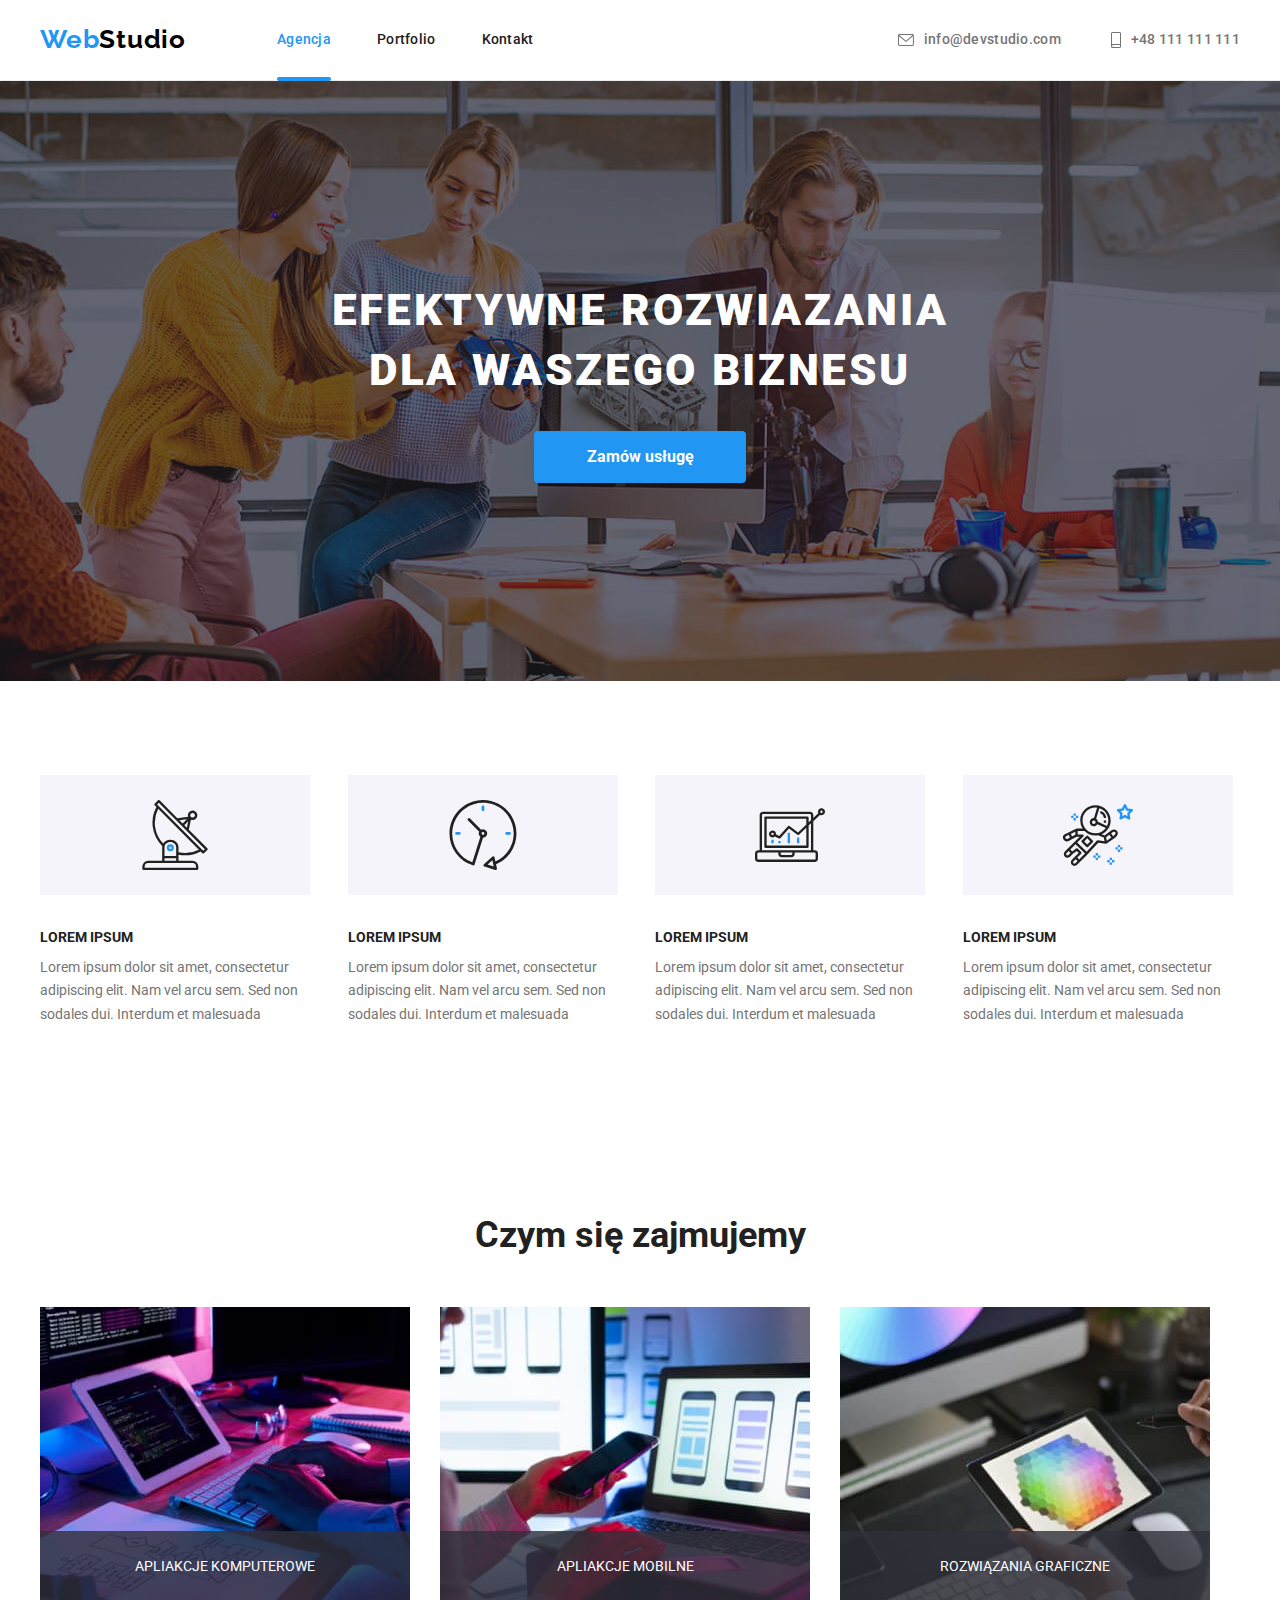
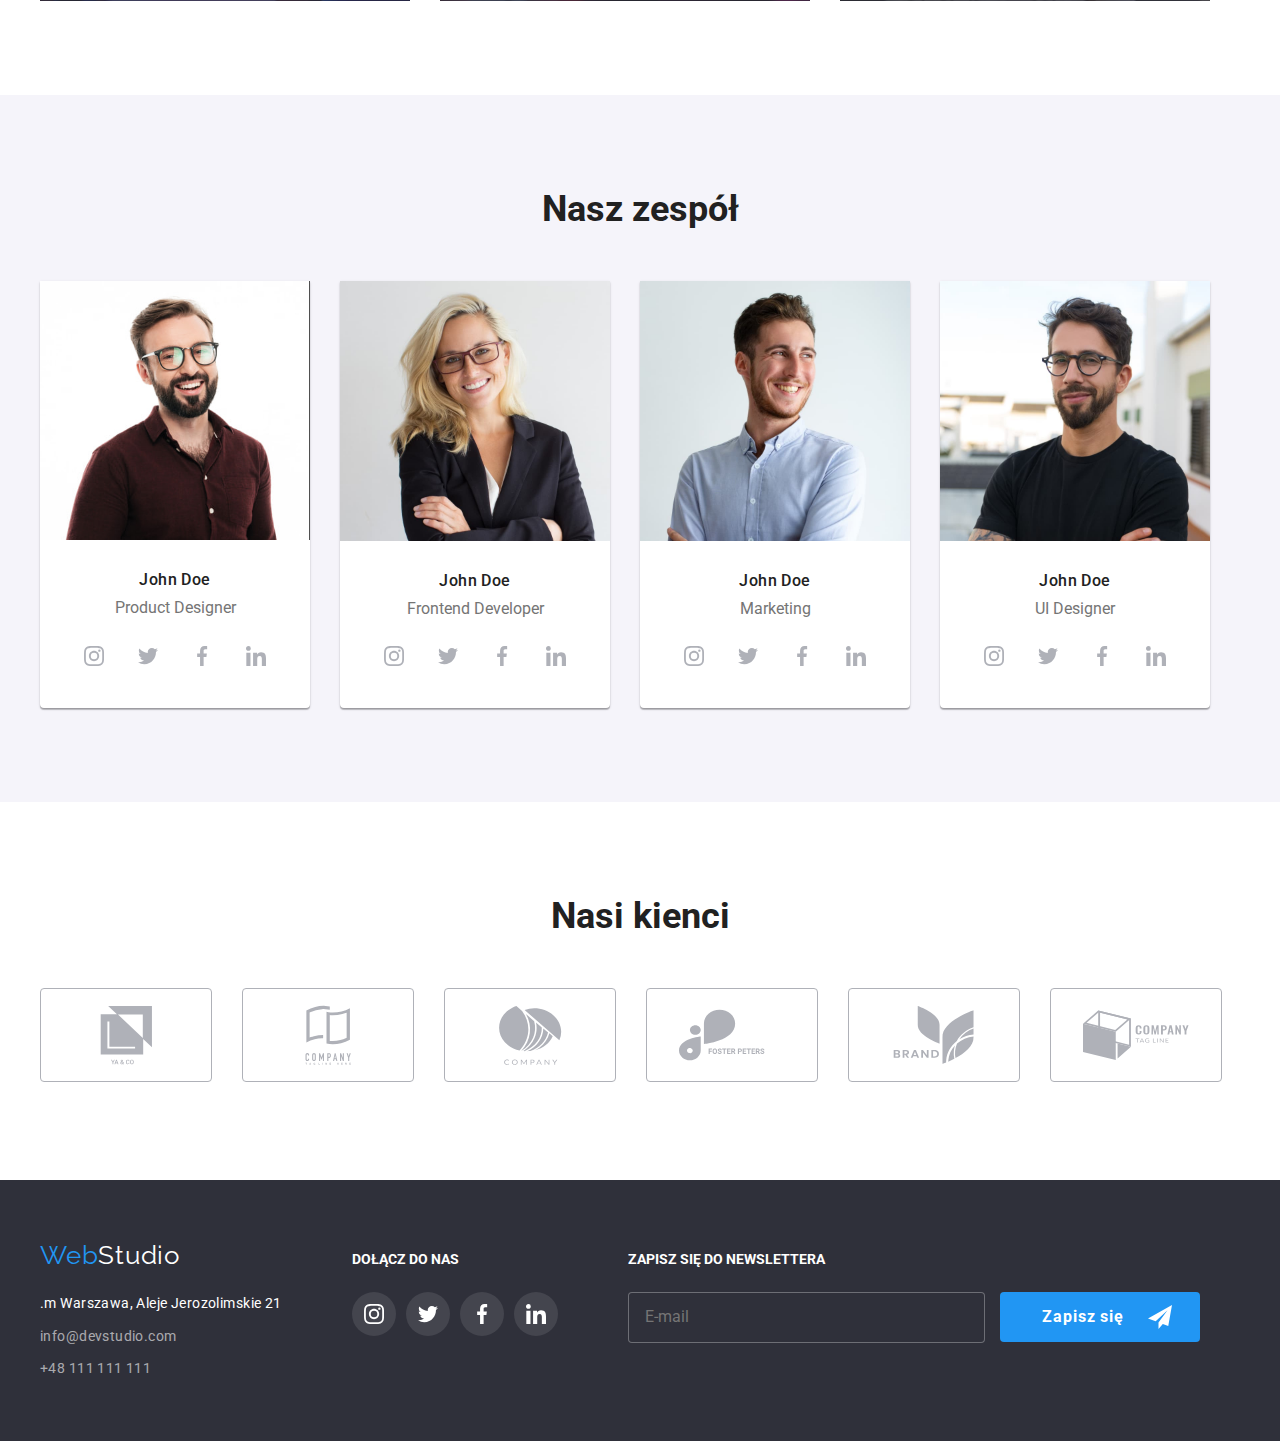
==== commit 8a42d2dc: "update" ====
--- a/index.html
+++ b/index.html
@@ -369,7 +369,7 @@
                 />
               </label>
               <button class="newsletter-button" type="submit">
-                Zapisz się
+                <span>Zapisz się</span>
                 <svg class="newsletter-icon" width="24" height="24">
                   <use href="./images/icons.svg#icon-send"></use>
                 </svg>
@@ -384,6 +384,51 @@
         <button type="button" class="modal-close" data-modal-close>
           &#10006;
         </button>
+        <div class="user-form">
+          <h6 class="form-title">Zostaw swoje dane w formularzu poniżej</h6>
+          <form>
+            <p class="label-name">Imię</p>
+            <label class="label-area">
+              <svg class="form-icon" width="18" height="18">
+                <use href="./images/icons.svg#icon-person"></use>
+              </svg>
+              <input class="input-area" name="user-name" type="text" />
+            </label>
+            <p class="label-name">Telefon</p>
+            <label class="label-area">
+              <svg class="form-icon" width="18" height="18">
+                <use href="./images/icons.svg#icon-phone"></use>
+              </svg>
+              <input class="input-area" name="user-phone" type="tel" />
+            </label>
+            <p class="label-name">Email</p>
+            <label class="label-area">
+              <svg class="form-icon" width="18" height="18">
+                <use href="./images/icons.svg#icon-email"></use>
+              </svg>
+              <input class="input-area" name="user-email" type="email" />
+            </label>
+            <p class="label-name">Komentarz</p>
+            <label class="label-area">
+              <textarea
+                class="input-textarea"
+                name="user-feedback"
+                rows="7"
+                placeholder="Wprowadź tekst"
+              ></textarea>
+            </label>
+            <label class="privacy">
+              <input
+                class="custom-input hidden"
+                type="checkbox"
+                name="privacy"
+              />
+              Oświadczam iż akceptuję <a href="#">Regulamin</a> i
+              <a href="#">Politykę Prywatności.</a>
+            </label>
+            <button class="submit-button" type="submit">Wyślij</button>
+          </form>
+        </div>
       </div>
     </div>
     <script src="./js/modal.js"></script>
--- a/css/styles.css
+++ b/css/styles.css
@@ -21,6 +21,7 @@
   --service-bg: rgba(47, 48, 58, 0.8);
   --footer-icon-bg: rgba(255, 255, 255, 0.1);
   --bg-gradient: rgba(47, 48, 58, 0.4);
+  --form-border: rgba(33, 33, 33, 0.2);
 }
 
 body {
@@ -39,6 +40,8 @@
 h2,
 h3,
 h4,
+h5,
+h6,
 p {
   margin: 0;
 }
@@ -158,36 +161,6 @@
   border-radius: 2px;
 }
 
-.newsletter-input {
-  width: 358px;
-  height: 50px;
-  padding: 0;
-  color: var(--contact-color);
-  background-color: var(--bg-color);
-  border: 1px solid rgba(255, 255, 255, 0.3);
-  border-radius: 4px;
-}
-
-.newsletter-button {
-  display: inline-block;
-  background-color: var(--active-color);
-  color: var(--text-color);
-  font: inherit;
-  height: 50px;
-  width: 200px;
-  font-weight: 700;
-  padding: 0;
-  margin: 0 auto;
-  border-radius: 4px;
-  border: 0;
-  cursor: pointer;
-}
-
-.newsletter-icon {
-  padding: ;
-  fill: var(--text-color);
-}
-
 /* header end */
 
 /* footer start */
@@ -260,6 +233,48 @@
 .footer-icon li:hover,
 .footer-icon li:active {
   background-color: var(--active-color);
+}
+
+.newsletter-input {
+  display: inline-block;
+  width: 323px;
+  padding: 15px 16px;
+  font-size: 16px;
+  color: var(--contact-color);
+  background-color: var(--bg-color);
+  border: 1px solid rgba(255, 255, 255, 0.3);
+  border-radius: 4px;
+}
+
+.newsletter-button {
+  position: relative;
+  display: inline-block;
+  height: 50px;
+  width: 200px;
+  margin-left: 12px;
+  padding: 0;
+  color: var(--text-color);
+  font: inherit;
+  text-align: left;
+  font-weight: 700;
+  font-size: 16px;
+  line-height: 30px;
+  letter-spacing: 0.06em;
+  background-color: var(--active-color);
+  border-radius: 4px;
+  border: 0;
+  cursor: pointer;
+}
+
+.newsletter-button span {
+  padding-left: 42px;
+}
+
+.newsletter-icon {
+  position: absolute;
+  top: 13px;
+  right: 28px;
+  fill: var(--text-color);
 }
 
 /* footer end */
@@ -521,6 +536,124 @@
   cursor: pointer;
 }
 
+.user-form {
+  display: block;
+  margin: 40px;
+  width: 100%;
+}
+
+.form-title {
+  font-weight: 700;
+  font-size: 20px;
+  line-height: 23.44px;
+  letter-spacing: 0.03em;
+  margin-bottom: 12px;
+}
+
+.label-name {
+  font-size: 12px;
+  line-height: 14.06px;
+  letter-spacing: 0.01em;
+  padding-bottom: 4px;
+  color: var(--p-color);
+}
+
+.label-area {
+  display: flex;
+  width: 100%;
+  margin-bottom: 10px;
+  border: 1px solid var(--form-border);
+  border-radius: 4px;
+  transition: fill 250ms cubic-bezier(0.4, 0, 0.2, 1),
+    border-color 250ms cubic-bezier(0.4, 0, 0.2, 1);
+}
+
+.label-area:focus-within {
+  border-color: var(--active-color);
+  fill: var(--active-color);
+}
+
+.input-area {
+  width: 80%;
+  padding: 11px;
+  font-size: 16px;
+  letter-spacing: 0.03em;
+  border: none;
+  outline: none;
+}
+
+.input-textarea {
+  resize: none;
+  width: 90%;
+  z-index: -1;
+  padding: 12px 16px;
+  font-size: 12px;
+  letter-spacing: 0.03em;
+  border: none;
+  outline: none;
+}
+
+.input-textarea:placeholder-shown {
+  font-size: 12px;
+  color: var(--p-color);
+  opacity: 50%;
+}
+
+.form-icon {
+  padding: 11px 0 11px 12px;
+}
+
+.privacy {
+  display: block;
+  margin: 20px auto 30px;
+  text-align: center;
+  font-size: 14px;
+  letter-spacing: 0.03em;
+  color: var(--p-color);
+  cursor: pointer;
+}
+
+.privacy a {
+  color: var(--active-color);
+}
+
+.custom-input {
+  width: 11px;
+  height: 12px;
+  border: 2px solid var(--main-color);
+  border-radius: 2px;
+  cursor: pointer;
+}
+
+.custom-input:checked {
+  width: 15px;
+  height: 16px;
+  border: none;
+  background-image: url(../images/icons.svg#icon-check);
+}
+
+.hidden {
+  -moz-appearance: none;
+  -webkit-appearance: none;
+  appearance: none;
+}
+
+.submit-button {
+  display: block;
+  height: 50px;
+  width: 200px;
+  margin: 30px auto 40px;
+  font: inherit;
+  color: var(--text-color);
+  font-weight: 700;
+  line-height: 30px;
+  letter-spacing: 0.06em;
+  background-color: var(--active-color);
+  border-radius: 4px;
+  border: 0;
+  cursor: pointer;
+}
+
 /* index end */
 
 /* portfolio start */
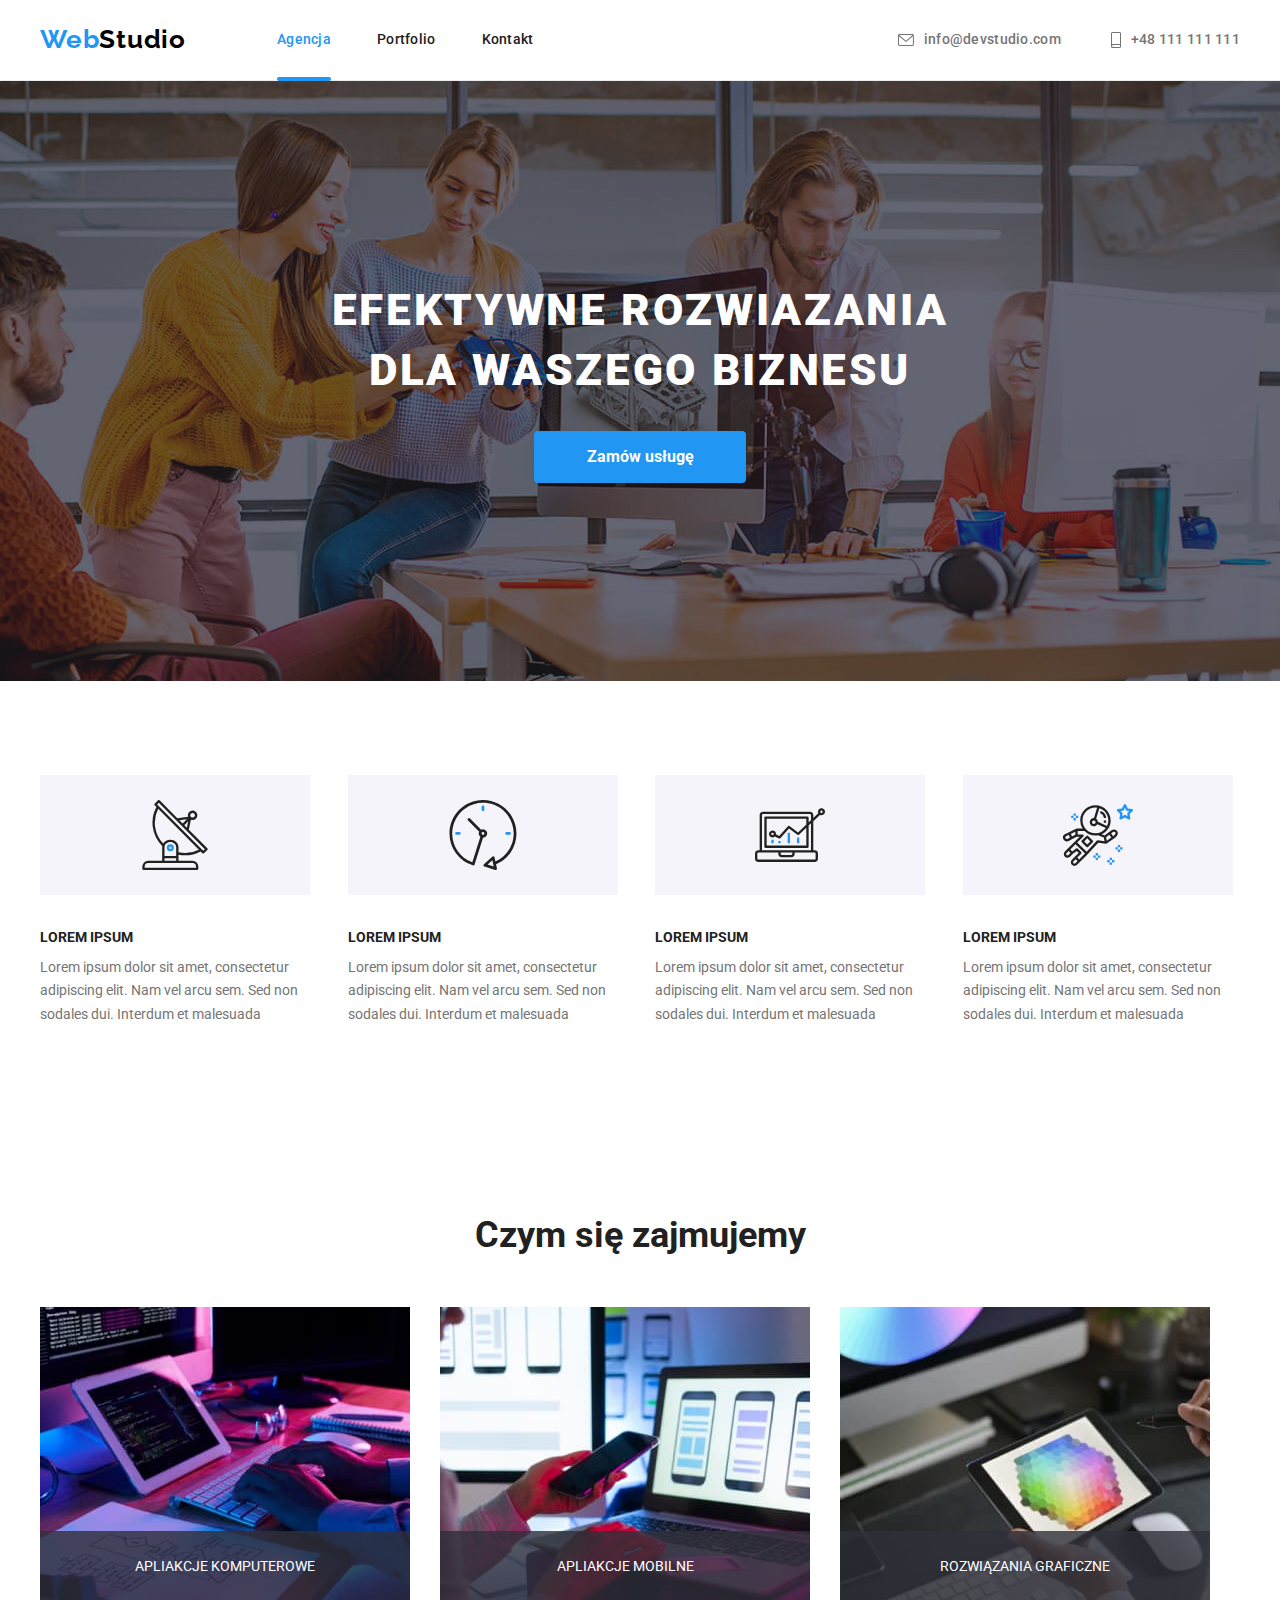
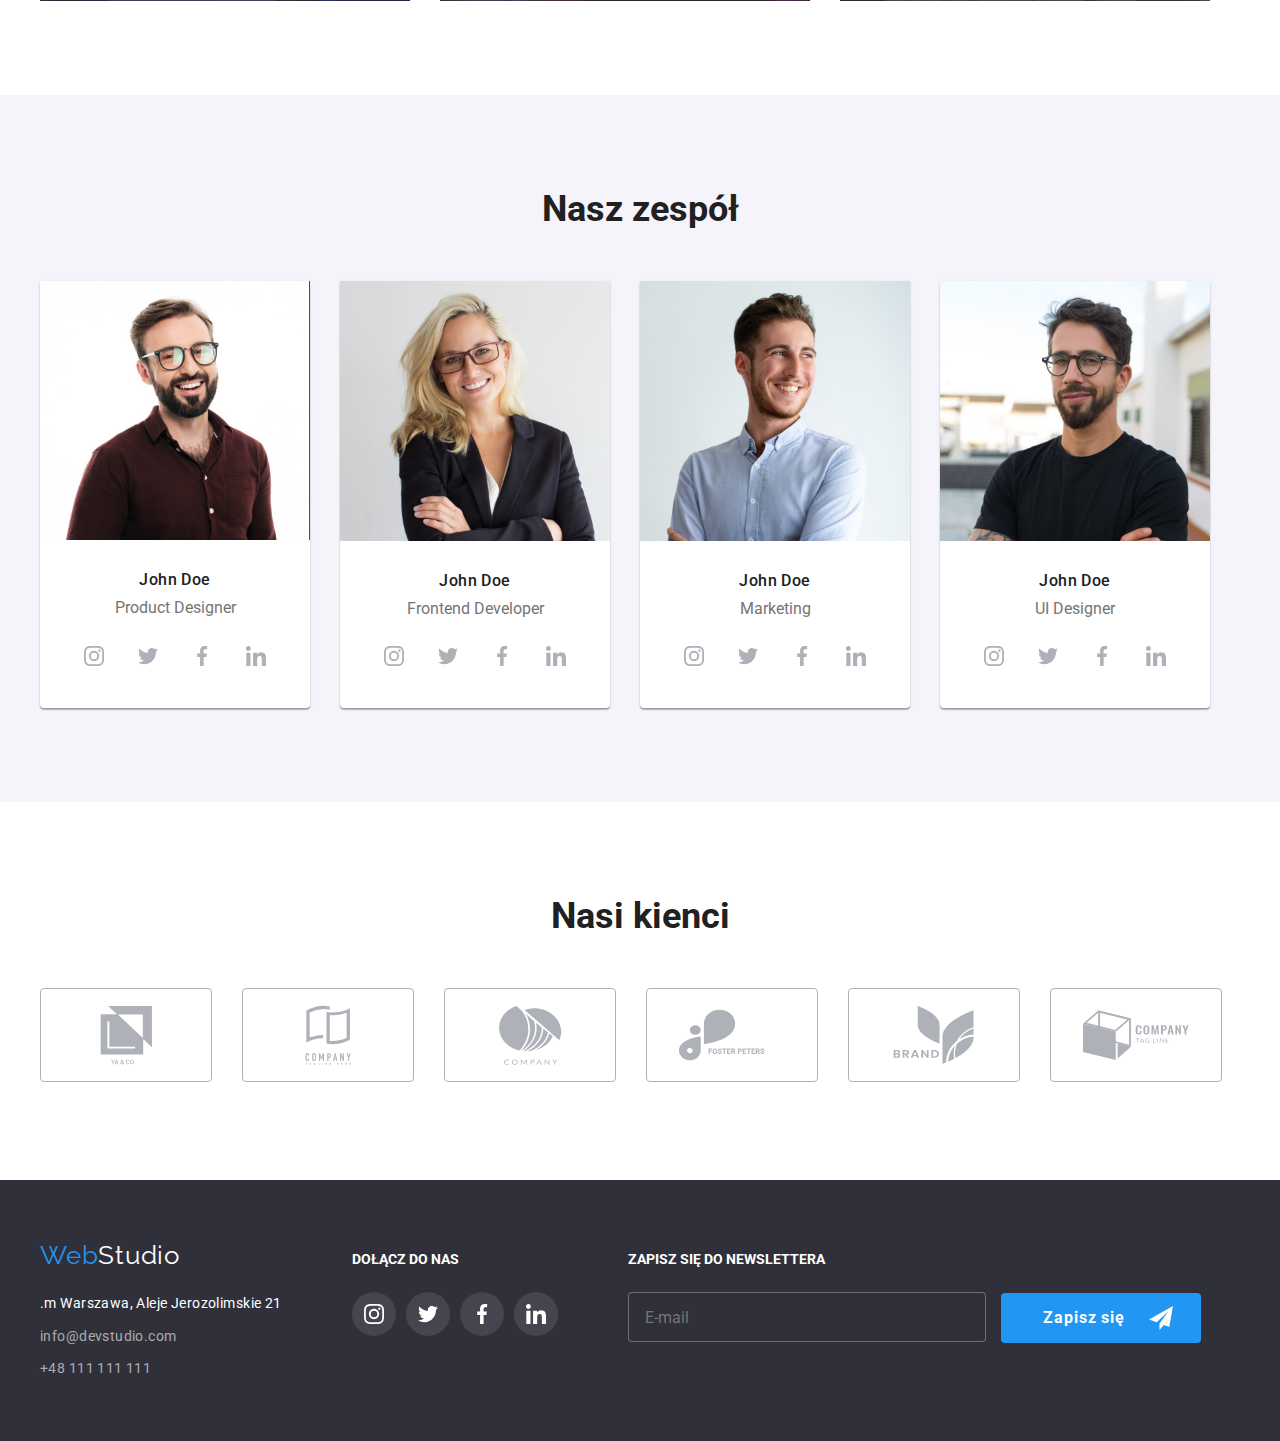
==== commit ad8c82af: "update  index" ====
--- a/index.html
+++ b/index.html
@@ -358,7 +358,7 @@
             </ul>
           </li>
           <li>
-            <form>
+            <form name="newsletter">
               <label>
                 <h5>Zapisz się do newslettera</h5>
                 <input
@@ -386,36 +386,44 @@
         </button>
         <div class="user-form">
           <h6 class="form-title">Zostaw swoje dane w formularzu poniżej</h6>
-          <form>
-            <p class="label-name">Imię</p>
-            <label class="label-area">
-              <svg class="form-icon" width="18" height="18">
-                <use href="./images/icons.svg#icon-person"></use>
-              </svg>
-              <input class="input-area" name="user-name" type="text" />
+          <form name="service-order">
+            <label>
+              <p class="label-name">Imię</p>
+              <div class="label-area">
+                <svg class="form-icon" width="18" height="18">
+                  <use href="./images/icons.svg#icon-person"></use>
+                </svg>
+                <input class="input-area" name="user-name" type="text" />
+              </div>
             </label>
-            <p class="label-name">Telefon</p>
-            <label class="label-area">
-              <svg class="form-icon" width="18" height="18">
-                <use href="./images/icons.svg#icon-phone"></use>
-              </svg>
-              <input class="input-area" name="user-phone" type="tel" />
+            <label>
+              <p class="label-name">Telefon</p>
+              <div class="label-area">
+                <svg class="form-icon" width="18" height="18">
+                  <use href="./images/icons.svg#icon-phone"></use>
+                </svg>
+                <input class="input-area" name="user-phone" type="tel" />
+              </div>
             </label>
-            <p class="label-name">Email</p>
-            <label class="label-area">
-              <svg class="form-icon" width="18" height="18">
-                <use href="./images/icons.svg#icon-email"></use>
-              </svg>
-              <input class="input-area" name="user-email" type="email" />
+            <label>
+              <p class="label-name">Email</p>
+              <div class="label-area">
+                <svg class="form-icon" width="18" height="18">
+                  <use href="./images/icons.svg#icon-email"></use>
+                </svg>
+                <input class="input-area" name="user-email" type="email" />
+              </div>
             </label>
-            <p class="label-name">Komentarz</p>
-            <label class="label-area">
-              <textarea
-                class="input-textarea"
-                name="user-feedback"
-                rows="7"
-                placeholder="Wprowadź tekst"
-              ></textarea>
+            <label>
+              <p class="label-name">Komentarz</p>
+              <div class="label-area">
+                <textarea
+                  class="input-textarea"
+                  name="user-feedback"
+                  rows="7"
+                  placeholder="Wprowadź tekst"
+                ></textarea>
+              </div>
             </label>
             <label class="privacy">
               <input
--- a/css/styles.css
+++ b/css/styles.css
@@ -236,8 +236,10 @@
 }
 
 .newsletter-input {
+  box-sizing: border-box;
   display: inline-block;
-  width: 323px;
+  width: 358px;
+  height: 50px;
   padding: 15px 16px;
   font-size: 16px;
   color: var(--contact-color);
@@ -618,18 +620,20 @@
 }
 
 .custom-input {
-  width: 11px;
-  height: 12px;
+  box-sizing: border-box;
+  width: 16px;
+  height: 15px;
+  margin-right: 4px;
   border: 2px solid var(--main-color);
   border-radius: 2px;
   cursor: pointer;
 }
 
 .custom-input:checked {
-  width: 15px;
-  height: 16px;
+  width: 16px;
+  height: 15px;
   border: none;
-  background-image: url(../images/icons.svg#icon-check);
+  background-image: url("data:image/svg+xml;charset=utf8,%3Csvg xmlns='http://www.w3.org/2000/svg' width='16' height='15' fill='none'%3E%3Crect width='16' height='15' fill='%232196F3' rx='2'/%3E%3Cpath fill='%23fff' stroke='%23fff' stroke-width='.2' d='m3.957 7.752-.069-.066-.069.065-.888.842-.076.072.076.073 3.496 3.334.069.066.069-.066 7.504-7.158.076-.073-.076-.072-.882-.841-.069-.066-.069.066-6.553 6.246-2.539-2.422Z'/%3E%3C/svg%3E");
 }
 
 .hidden {
